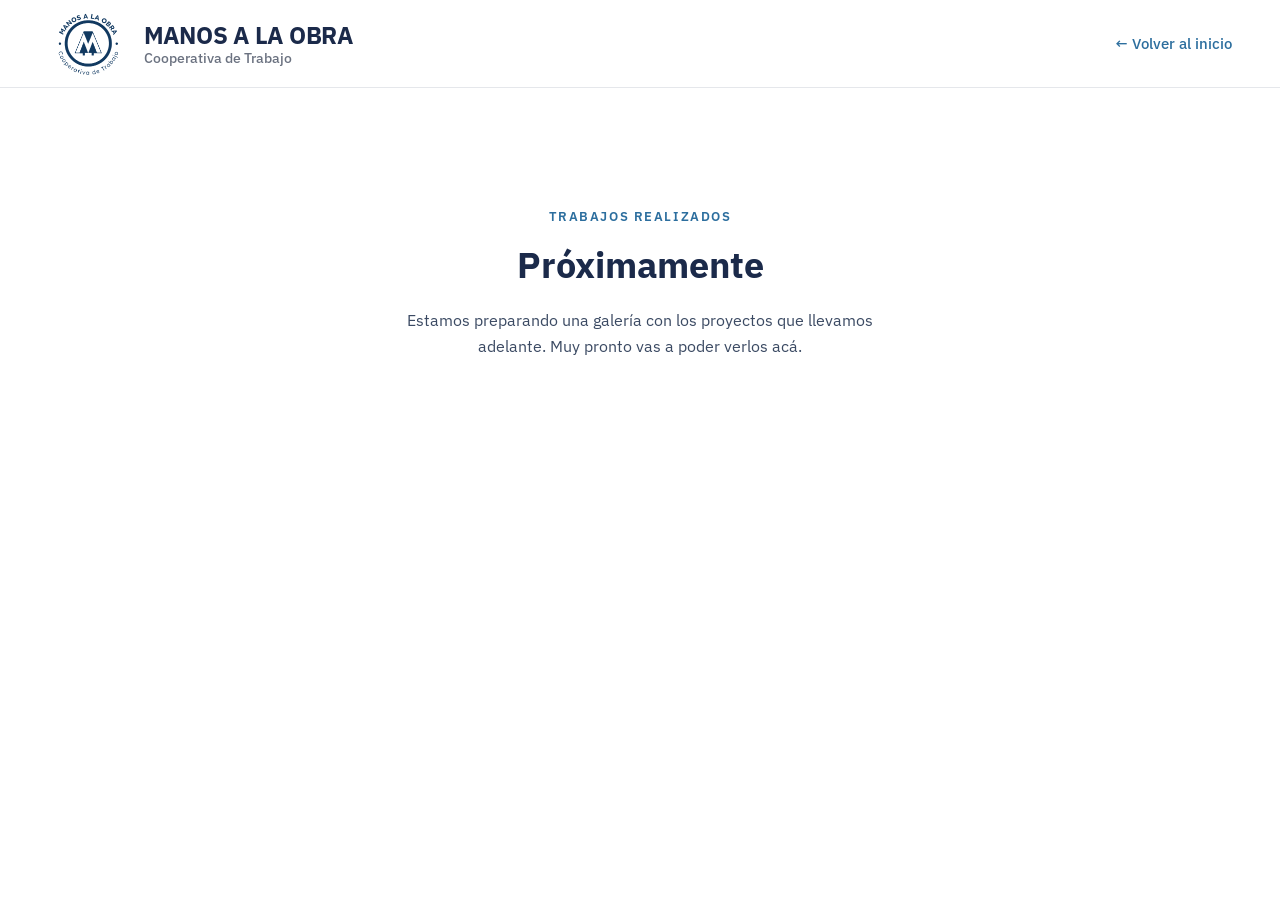
==== trabajos.html @ 3a3b49be "nuevo todo" ====
<!DOCTYPE html>
<html lang="es">
<head>
<meta charset="UTF-8">
<meta name="viewport" content="width=device-width, initial-scale=1.0">
<title>Trabajos realizados — Manos a la Obra</title>
<link rel="preconnect" href="https://fonts.googleapis.com">
<link rel="preconnect" href="https://fonts.gstatic.com" crossorigin>
<link href="https://fonts.googleapis.com/css2?family=Inter:wght@500;600;700&family=IBM+Plex+Sans:ital,wght@0,400;0,500;0,600;0,700;1,400&display=swap" rel="stylesheet">
<link rel="stylesheet" href="styles.css">
</head>
<body>
<div style="background:#FFFFFF;color:#1B2A4A">

  <header class="site-header" style="position:sticky;top:0;z-index:100">
    <div style="max-width:1280px;margin:0 auto;padding:0 48px;width:100%;display:flex;align-items:center;justify-content:space-between;gap:24px">
      <a href="index.html" style="display:flex;align-items:center;gap:14px;flex-shrink:0">
        <img src="assets/logo-coop.png" alt="Manos a la Obra" style="height:72px;width:auto;object-fit:contain">
        <div style="display:flex;flex-direction:column;line-height:1.25">
          <span style="font-size:24px;font-weight:700;color:#1B2A4A;letter-spacing:-0.01em">MANOS A LA OBRA</span>
          <span style="font-size:14px;font-weight:500;color:#6B7280">Cooperativa de Trabajo</span>
        </div>
      </a>
      <a href="index.html" style="font-size:15px;font-weight:500;color:#2C6E9E">← Volver al inicio</a>
    </div>
  </header>

  <section style="max-width:1280px;margin:0 auto;padding:120px 48px;text-align:center">
    <div style="font-size:13px;font-weight:600;letter-spacing:0.12em;text-transform:uppercase;color:#2C6E9E;margin-bottom:16px">Trabajos realizados</div>
    <h1 style="font-size:36px;font-weight:700;color:#1B2A4A;margin:0 0 20px">Próximamente</h1>
    <p style="font-size:16px;line-height:1.6;color:#3B4A63;max-width:520px;margin:0 auto">Estamos preparando una galería con los proyectos que llevamos adelante. Muy pronto vas a poder verlos acá.</p>
  </section>

</div>
</body>
</html>
---- styles.css ----
body { margin: 0; font-family: 'IBM Plex Sans', sans-serif; -webkit-font-smoothing: antialiased; }
* { box-sizing: border-box; }
a { color: #2C6E9E; text-decoration: none; }
a:hover { color: #1B2A4A; }
::selection { background: #5AA9E6; color: #fff; }
input, textarea, select { font-family: 'IBM Plex Sans', sans-serif; }

@keyframes fadeUp { from { opacity: 0; transform: translateY(16px); } to { opacity: 1; transform: translateY(0); } }

/* focus visibility */
a:focus-visible, button:focus-visible, input:focus-visible, textarea:focus-visible, select:focus-visible {
  outline: 3px solid #5AA9E6;
  outline-offset: 2px;
}

/* placeholders de imagen/video: reemplazar este div por un <img> o <video> real */
.img-slot {
  background: repeating-linear-gradient(135deg, #EAF3FB, #EAF3FB 12px, #E1EDF8 12px, #E1EDF8 24px);
  border: 1px dashed #B8CCE0;
  display: flex;
  align-items: center;
  justify-content: center;
  text-align: center;
  color: #5A7291;
  font-size: 13px;
  font-weight: 600;
  padding: 16px;
}
.img-slot::before { content: attr(data-slot-label); }

#mobileMenu.open { display: flex !important; }

@media (max-width: 860px) {
  #nav-links, #nav-cta { display: none !important; }
  #nav-burger { display: block !important; }
  #hero-grid { grid-template-columns: 1fr !important; }
  #construccion-block, #cementerio-block { grid-template-columns: 1fr !important; }
  #cementerio-img { order: 1 !important; }
  #cementerio-text { order: 2 !important; }
  #stats-grid, #nosotros-grid, #sedes-grid, #form-grid { grid-template-columns: 1fr !important; }
  #gal-1, #gal-2 { grid-template-columns: repeat(2,1fr) !important; }
  h1 { font-size: 38px !important; }
  h2 { font-size: 30px !important; }
}

@media (prefers-reduced-motion: reduce) {
  * { animation: none !important; }
}
@import url('https://fonts.googleapis.com/css2?family=Inter:wght@500;600&display=swap');

.site-header {
  height: 88px;
  display: flex;
  align-items: center;
  background: #fff;
  border-bottom: 1px solid #E5E7EB;
}
.nav-link {
  font-family: 'Inter', sans-serif;
  font-size: 15px;
  font-weight: 500;
  color: #374151;
  position: relative;
  padding-bottom: 4px;
  transition: color 200ms ease;
}
.nav-link::after {
  content: '';
  position: absolute;
  left: 0; bottom: -2px;
  width: 0; height: 2px;
  background: #2C6E9E;
  transition: width 200ms ease;
}
.nav-link:hover {
  color: #2C6E9E;
}
.nav-link:hover::after {
  width: 100%;
}
.btn-solicitar {
  background: #2C6E9E;
  color: #fff;
  height: 38px;
  display: inline-flex;
  align-items: center;
  padding: 0 18px;
  border-radius: 10px;
  font-family: 'Inter', sans-serif;
  font-size: 13px;
  font-weight: 600;
  box-shadow: 0 2px 8px rgba(27,42,74,0.12);
  transition: background 200ms ease;
  white-space: nowrap;
}
.btn-solicitar:hover {
  background: #235783;
}
.reveal-fade, .reveal-card {
  opacity: 0;
  transform: translateY(24px);
  transition: opacity 0.6s ease, transform 0.6s ease;
}
.reveal-fade.visible, .reveal-card.visible {
  opacity: 1;
  transform: translateY(0);
}
.wa-float {
  position: fixed;
  bottom: 24px;
  right: 24px;
  width: 60px;
  height: 60px;
  border-radius: 50%;
  background: #25D366;
  display: flex;
  align-items: center;
  justify-content: center;
  box-shadow: 0 8px 20px rgba(0,0,0,0.25);
  z-index: 999;
  transition: transform 200ms ease;
}
.wa-float:hover {
  transform: scale(1.08);
}
.btn-postular {
  background: #fff;
  color: #2C6E9E;
  border: 1.5px solid #2C6E9E;
  height: 38px;
  display: inline-flex;
  align-items: center;
  padding: 0 18px;
  border-radius: 10px;
  font-family: 'Inter', sans-serif;
  font-size: 13px;
  font-weight: 600;
  white-space: nowrap;
  transition: background 200ms ease, color 200ms ease;
}
.btn-postular:hover {
  background: #2C6E9E;
  color: #fff;
}

@media (max-width: 1400px) {
  #nav-links { gap: 24px !important; }
}
@media (max-width: 1200px) {
  .btn-postular { display: none; }
}
@media (max-width: 860px) {
  #nav-links, #nav-cta, .btn-postular { display: none !important; }
}
.service-card {
  background: #fff;
  border: 1px solid #E5E7EB;
  border-radius: 16px;
  padding: 36px 24px;
  text-align: center;
  box-shadow: 0 2px 6px rgba(27,42,74,0.04);
  transition: transform 200ms ease, box-shadow 200ms ease;
}
.service-card:hover {
  transform: translateY(-6px);
  box-shadow: 0 16px 32px -16px rgba(27,42,74,0.2);
}
.service-icon-wrap {
  width: 72px;
  height: 72px;
  border-radius: 16px;
  background: #EFF6FF;
  display: flex;
  align-items: center;
  justify-content: center;
  margin: 0 auto 20px;
}
.service-icon {
  stroke: #2C6E9E;
  transition: stroke 200ms ease;
}
.service-title {
  font-weight: 600;
  color: #1B2A4A;
  font-size: 18px;
  margin-bottom: 8px;
  transition: color 200ms ease;
}
.service-desc {
  color: #6B7280;
  font-size: 14px;
  line-height: 1.5;
}
.service-card:hover .service-icon { stroke: #2C6E9E; }
.service-card:hover .service-title { color: #2C6E9E; }

.hero-parallax-bg {
  position: absolute;
  inset: -60px 0 -60px 0;
  background: url('assets/portada3.png') no-repeat center right / cover;
  will-change: transform;
  z-index: 0;
}
.area-block { display:grid; grid-template-columns:1.5fr 1fr; grid-template-areas:"main content" "sec sec"; column-gap:56px; row-gap:24px; margin-bottom:120px; }
.area-block--reverse { grid-template-columns:1fr 1.5fr; grid-template-areas:"content main" "sec sec"; }
.area-img-main { grid-area:main; background-size:cover; background-position:center; border-radius:20px; min-height:520px; box-shadow:0 30px 60px -30px rgba(27,42,74,0.35); }
.area-content { grid-area:content; display:flex; flex-direction:column; justify-content:center; }
.area-content h3 { font-size:28px; font-weight:700; color:#1B2A4A; margin:0 0 14px; line-height:1.25; }
.area-content p { font-size:16px; line-height:1.6; color:#3B4A63; margin:0 0 24px; }
.area-tag { display:inline-flex; width:fit-content; font-size:12px; font-weight:700; letter-spacing:0.06em; text-transform:uppercase; padding:6px 14px; border-radius:100px; margin-bottom:18px; }
.area-tag--blue { background:#EAF3FB; color:#2C6E9E; }
.area-tag--green { background:#E7F5EE; color:#2E9E6B; }
.service-list { list-style:none; padding:0; margin:0 0 28px; display:flex; flex-direction:column; gap:14px; }
.service-list li { display:flex; align-items:center; gap:12px; font-size:15px; font-weight:500; color:#1B2A4A; }
.service-list svg { width:20px; height:20px; flex-shrink:0; }
.btn-area { display:inline-flex; width:fit-content; align-items:center; gap:8px; background:#2C6E9E; color:#fff; padding:14px 26px; border-radius:14px; font-size:15px; font-weight:600; transition:transform .2s ease, box-shadow .2s ease; }
.btn-area:hover { transform:translateY(-2px); box-shadow:0 12px 24px -10px rgba(44,110,158,0.5); color:#fff; }
.area-secondary { grid-area:sec; display:grid; grid-template-columns:1fr 1fr; gap:20px; }
.area-sec-card { position:relative; display:block; height:260px; background-size:cover; background-position:center; border-radius:20px; overflow:hidden; box-shadow:0 20px 40px -28px rgba(27,42,74,0.3); transition:transform .3s ease; }
.area-sec-card:hover { transform:translateY(-4px); }
.area-sec-overlay { position:absolute; left:0; right:0; bottom:0; padding:20px; background:linear-gradient(180deg,transparent,rgba(27,42,74,0.75)); color:#fff; display:flex; flex-direction:column; gap:4px; }
.area-sec-overlay strong { font-size:16px; }
.area-sec-overlay span { font-size:13px; opacity:0.85; }
.area-divider { text-align:center; margin:0 0 100px; padding-top:60px; border-top:1px solid #D8E3EC; }
.area-divider img { height:90px; opacity:1; margin-bottom:20px; }
.area-divider p { font-size:16px; font-weight:600; color:#5A7291; margin:0; }

@media (max-width:860px) {
  .area-block, .area-block--reverse { grid-template-columns:1fr; grid-template-areas:"main" "content" "sec"; }
  .area-secondary { grid-template-columns:1fr; }
}
.area-contact { margin-top:24px; padding-top:20px; border-top:1px solid #D8E3EC; }
.area-contact h4 { font-size:14px; font-weight:700; color:#1B2A4A; margin:0 0 8px; }
.area-contact p { font-size:14px; color:#3B4A63; margin:0 0 4px; }
.btn-area--sm { padding:10px 20px; font-size:13px; }
.btn-area--outline { background:#fff; color:#1B2A4A; border:1px solid #D8E3EC; }
.area-contact-row { display:flex; align-items:center; gap:10px; font-size:14px; color:#3B4A63; margin-bottom:8px; }
.area-contact-row svg { width:16px; height:16px; flex-shrink:0; }
.area-header { position:relative; overflow:hidden; }
.area-header-watermark { position:absolute; top:50%; left:50%; transform:translate(-50%,-50%); width:420px; height:auto; max-width:none; opacity:0.06; pointer-events:none; z-index:0; }
.historia-section { position:relative; overflow:hidden; background:#1E3156; padding:36px 32px; min-height:100vh; display:flex; align-items:center; background-image: radial-gradient(circle at 30% 20%, rgba(90,169,230,0.08), transparent 60%); }
.historia-watermark { position:absolute; top:0; left:-15%; height:90%; width:auto; opacity:0.08; filter:brightness(0) invert(1) blur(3px); z-index:0; pointer-events:none; }
.historia-waves { position:absolute; left:0; right:0; bottom:0; height:80px; z-index:0; }
.historia-waves svg { width:100%; height:100%; display:block; }

.historia-grid { display:grid; grid-template-columns:55fr 45fr; gap:48px; align-items:center; }
.historia-photo { height:440px; background-size:cover; background-position:center; border-radius:24px; border:1px solid rgba(255,255,255,0.08); box-shadow:0 30px 60px -30px rgba(0,0,0,0.5); }

.historia-timeline { position:relative; padding-left:28px; border-left:1px solid rgba(90,169,230,0.3); max-height:440px; display:flex; flex-direction:column; justify-content:space-between; }
.tl-item { position:relative; }
.tl-dot { position:absolute; left:-33.5px; top:3px; width:8px; height:8px; border-radius:50%; background:#5AA9E6; box-shadow:0 0 0 4px rgba(90,169,230,0.2), 0 0 10px rgba(90,169,230,0.6); }
.tl-year { font-size:12px; font-weight:700; color:#5AA9E6; margin-bottom:3px; }
.tl-text { font-size:13.5px; line-height:1.4; color:#C7D4E6; margin:0; display:-webkit-box; -webkit-line-clamp:2; -webkit-box-orient:vertical; overflow:hidden; }

@media (max-width:860px) {
  .historia-section { min-height:auto; }
  .historia-grid { grid-template-columns:1fr; }
  .historia-watermark { left:-30%; }
  .historia-timeline { max-height:none; }
}
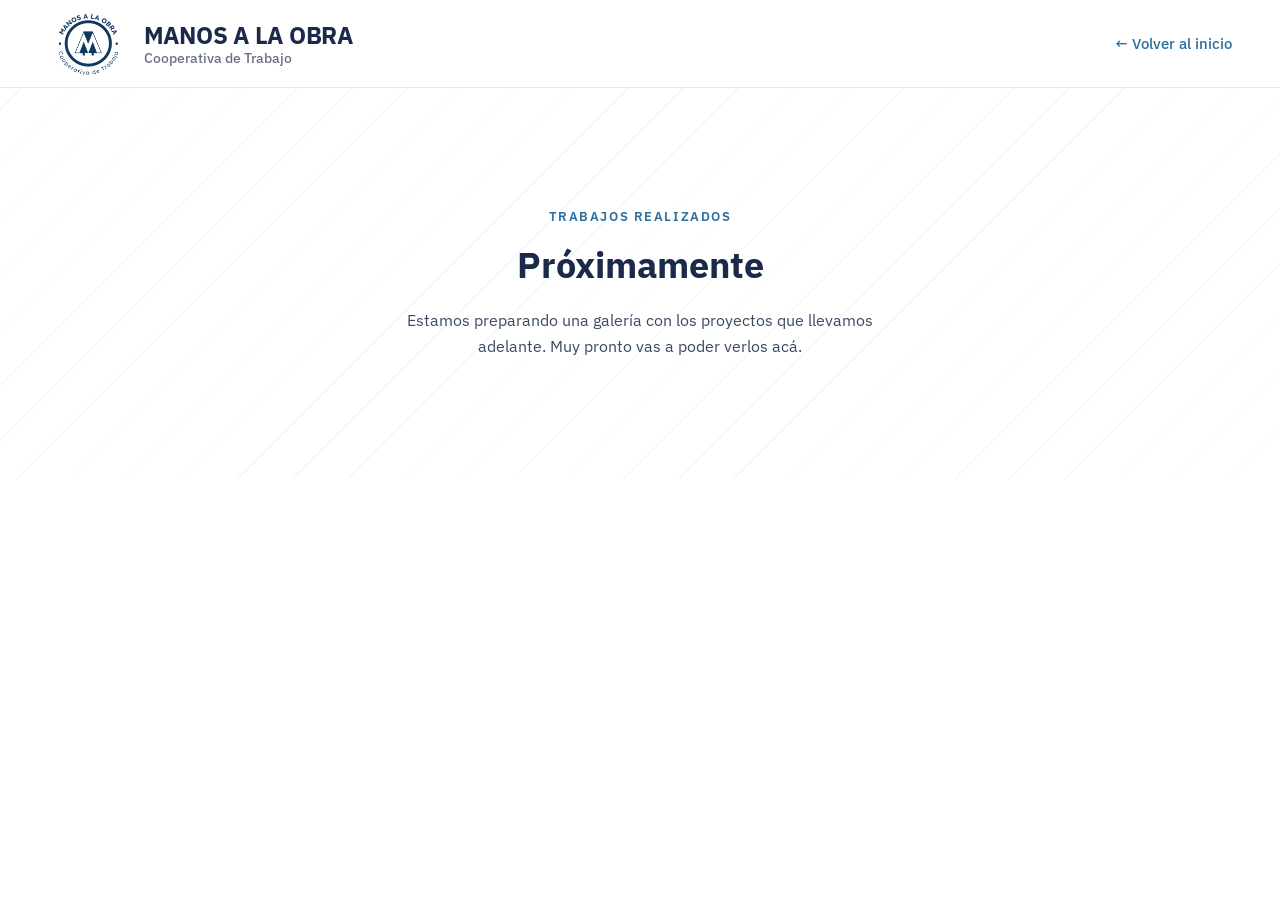
==== commit a6d62c35: "logo" ====
--- a/trabajos.html
+++ b/trabajos.html
@@ -10,12 +10,12 @@
 <link rel="stylesheet" href="styles.css">
 </head>
 <body>
-<div style="background:#FFFFFF;color:#1B2A4A">
+<div class="page-texture" style="color:#1B2A4A">
 
   <header class="site-header" style="position:sticky;top:0;z-index:100">
     <div style="max-width:1280px;margin:0 auto;padding:0 48px;width:100%;display:flex;align-items:center;justify-content:space-between;gap:24px">
       <a href="index.html" style="display:flex;align-items:center;gap:14px;flex-shrink:0">
-        <img src="assets/logo-coop.png" alt="Manos a la Obra" style="height:72px;width:auto;object-fit:contain">
+        <img src="assets/logo-coop.png" alt="Manos a la Obra" class="logo-anim" style="height:72px;width:auto;object-fit:contain">
         <div style="display:flex;flex-direction:column;line-height:1.25">
           <span style="font-size:24px;font-weight:700;color:#1B2A4A;letter-spacing:-0.01em">MANOS A LA OBRA</span>
           <span style="font-size:14px;font-weight:500;color:#6B7280">Cooperativa de Trabajo</span>
--- a/styles.css
+++ b/styles.css
@@ -31,6 +31,10 @@
 #mobileMenu.open { display: flex !important; }
 
 @media (max-width: 860px) {
+  #servicios-grid { grid-template-columns: repeat(2,1fr) !important; }
+  #footer-grid { grid-template-columns: 1fr !important; }
+  #nosotros-grid { grid-template-columns: 1fr !important; gap: 32px !important; }
+  #sobre-secundaria { position: static !important; width: 100% !important; height: 200px !important; margin-top: 12px !important; }
   #nav-links, #nav-cta { display: none !important; }
   #nav-burger { display: block !important; }
   #hero-grid { grid-template-columns: 1fr !important; }
@@ -54,6 +58,20 @@
   align-items: center;
   background: #fff;
   border-bottom: 1px solid #E5E7EB;
+}
+.logo-anim {
+  animation: logoEntrance 0.7s ease both;
+  transition: transform 200ms ease;
+}
+.logo-anim:hover {
+  transform: scale(1.06);
+}
+@keyframes logoEntrance {
+  from { opacity: 0; transform: translateY(16px) rotate(0deg); }
+  to { opacity: 1; transform: translateY(0) rotate(360deg); }
+}
+.page-texture {
+  background: repeating-linear-gradient(135deg, #FFFFFF 0px, #FFFFFF 38px, #F4F7FA 38px, #F4F7FA 39px);
 }
 .nav-link {
   font-family: 'Inter', sans-serif;
@@ -222,7 +240,7 @@
 .area-sec-overlay strong { font-size:16px; }
 .area-sec-overlay span { font-size:13px; opacity:0.85; }
 .area-divider { text-align:center; margin:0 0 100px; padding-top:60px; border-top:1px solid #D8E3EC; }
-.area-divider img { height:90px; opacity:1; margin-bottom:20px; }
+.area-divider img { height:90px; max-width:90%; opacity:1; margin-bottom:20px; }
 .area-divider p { font-size:16px; font-weight:600; color:#5A7291; margin:0; }
 
 @media (max-width:860px) {
